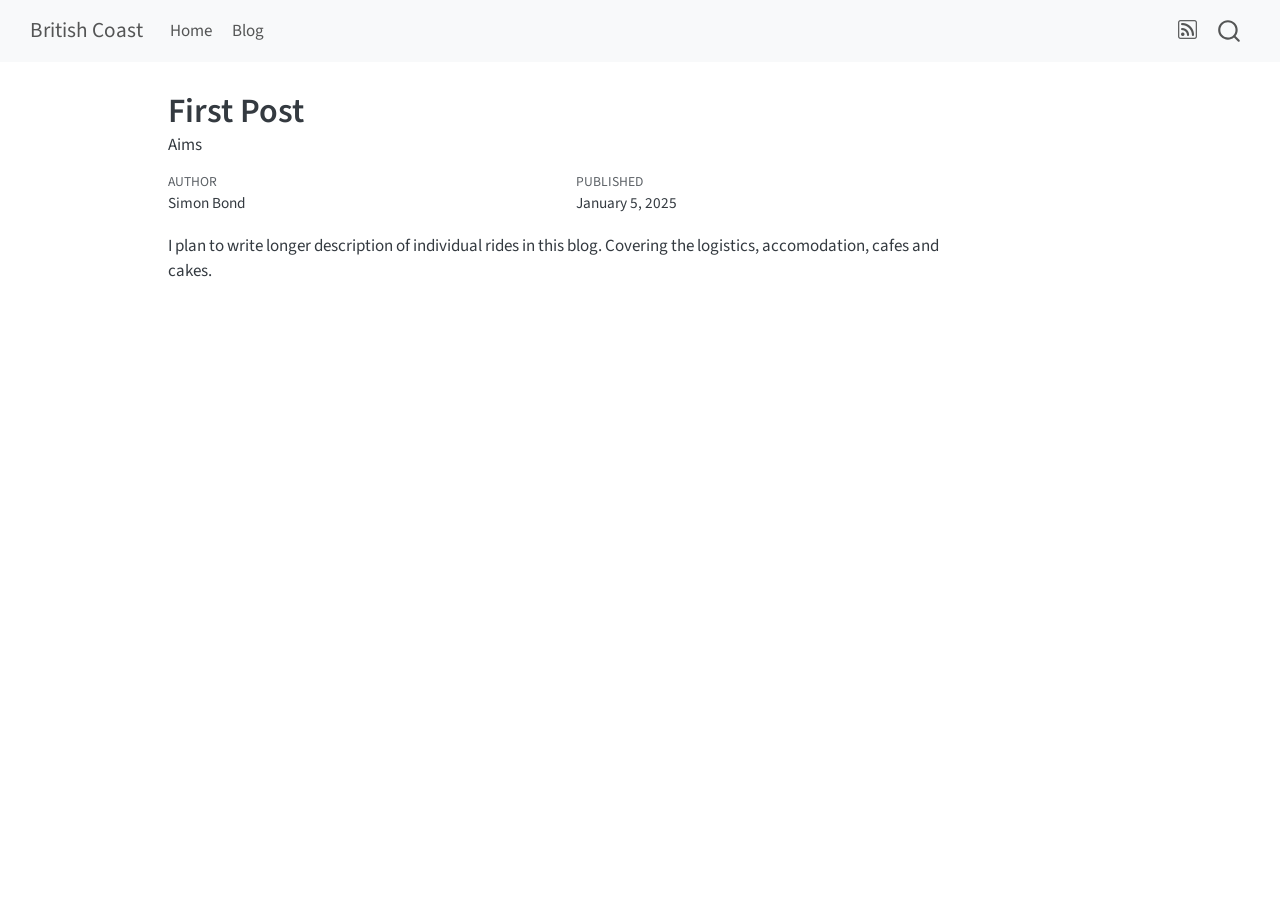
==== docs/posts/first_post.html @ 936933fe "adding a blog" ====
<!DOCTYPE html>
<html xmlns="http://www.w3.org/1999/xhtml" lang="en" xml:lang="en"><head>

<meta charset="utf-8">
<meta name="generator" content="quarto-1.5.57">

<meta name="viewport" content="width=device-width, initial-scale=1.0, user-scalable=yes">

<meta name="author" content="Simon Bond">
<meta name="dcterms.date" content="2025-01-05">
<meta name="description" content="Aims">

<title>First Post – British Coast</title>
<style>
code{white-space: pre-wrap;}
span.smallcaps{font-variant: small-caps;}
div.columns{display: flex; gap: min(4vw, 1.5em);}
div.column{flex: auto; overflow-x: auto;}
div.hanging-indent{margin-left: 1.5em; text-indent: -1.5em;}
ul.task-list{list-style: none;}
ul.task-list li input[type="checkbox"] {
  width: 0.8em;
  margin: 0 0.8em 0.2em -1em; /* quarto-specific, see https://github.com/quarto-dev/quarto-cli/issues/4556 */ 
  vertical-align: middle;
}
</style>


<script src="../site_libs/quarto-nav/quarto-nav.js"></script>
<script src="../site_libs/quarto-nav/headroom.min.js"></script>
<script src="../site_libs/clipboard/clipboard.min.js"></script>
<script src="../site_libs/quarto-search/autocomplete.umd.js"></script>
<script src="../site_libs/quarto-search/fuse.min.js"></script>
<script src="../site_libs/quarto-search/quarto-search.js"></script>
<meta name="quarto:offset" content="../">
<script src="../site_libs/quarto-html/quarto.js"></script>
<script src="../site_libs/quarto-html/popper.min.js"></script>
<script src="../site_libs/quarto-html/tippy.umd.min.js"></script>
<script src="../site_libs/quarto-html/anchor.min.js"></script>
<link href="../site_libs/quarto-html/tippy.css" rel="stylesheet">
<link href="../site_libs/quarto-html/quarto-syntax-highlighting.css" rel="stylesheet" id="quarto-text-highlighting-styles">
<script src="../site_libs/bootstrap/bootstrap.min.js"></script>
<link href="../site_libs/bootstrap/bootstrap-icons.css" rel="stylesheet">
<link href="../site_libs/bootstrap/bootstrap.min.css" rel="stylesheet" id="quarto-bootstrap" data-mode="light">
<script id="quarto-search-options" type="application/json">{
  "location": "navbar",
  "copy-button": false,
  "collapse-after": 3,
  "panel-placement": "end",
  "type": "overlay",
  "limit": 50,
  "keyboard-shortcut": [
    "f",
    "/",
    "s"
  ],
  "show-item-context": false,
  "language": {
    "search-no-results-text": "No results",
    "search-matching-documents-text": "matching documents",
    "search-copy-link-title": "Copy link to search",
    "search-hide-matches-text": "Hide additional matches",
    "search-more-match-text": "more match in this document",
    "search-more-matches-text": "more matches in this document",
    "search-clear-button-title": "Clear",
    "search-text-placeholder": "",
    "search-detached-cancel-button-title": "Cancel",
    "search-submit-button-title": "Submit",
    "search-label": "Search"
  }
}</script>


<link rel="stylesheet" href="../styles.css">
</head>

<body class="nav-fixed">

<div id="quarto-search-results"></div>
  <header id="quarto-header" class="headroom fixed-top">
    <nav class="navbar navbar-expand-lg " data-bs-theme="dark">
      <div class="navbar-container container-fluid">
      <div class="navbar-brand-container mx-auto">
    <a class="navbar-brand" href="../index.html">
    <span class="navbar-title">British Coast</span>
    </a>
  </div>
            <div id="quarto-search" class="" title="Search"></div>
          <button class="navbar-toggler" type="button" data-bs-toggle="collapse" data-bs-target="#navbarCollapse" aria-controls="navbarCollapse" role="menu" aria-expanded="false" aria-label="Toggle navigation" onclick="if (window.quartoToggleHeadroom) { window.quartoToggleHeadroom(); }">
  <span class="navbar-toggler-icon"></span>
</button>
          <div class="collapse navbar-collapse" id="navbarCollapse">
            <ul class="navbar-nav navbar-nav-scroll me-auto">
  <li class="nav-item">
    <a class="nav-link" href="../index.html"> 
<span class="menu-text">Home</span></a>
  </li>  
  <li class="nav-item">
    <a class="nav-link" href="../blog.html"> 
<span class="menu-text">Blog</span></a>
  </li>  
</ul>
            <ul class="navbar-nav navbar-nav-scroll ms-auto">
  <li class="nav-item compact">
    <a class="nav-link" href="../blog.xml"> <i class="bi bi-rss" role="img">
</i> 
<span class="menu-text"></span></a>
  </li>  
</ul>
          </div> <!-- /navcollapse -->
            <div class="quarto-navbar-tools">
</div>
      </div> <!-- /container-fluid -->
    </nav>
</header>
<!-- content -->
<div id="quarto-content" class="quarto-container page-columns page-rows-contents page-layout-article page-navbar">
<!-- sidebar -->
<!-- margin-sidebar -->
    <div id="quarto-margin-sidebar" class="sidebar margin-sidebar zindex-bottom">
        
    </div>
<!-- main -->
<main class="content" id="quarto-document-content">

<header id="title-block-header" class="quarto-title-block default">
<div class="quarto-title">
<h1 class="title">First Post</h1>
</div>

<div>
  <div class="description">
    Aims
  </div>
</div>


<div class="quarto-title-meta">

    <div>
    <div class="quarto-title-meta-heading">Author</div>
    <div class="quarto-title-meta-contents">
             <p>Simon Bond </p>
          </div>
  </div>
    
    <div>
    <div class="quarto-title-meta-heading">Published</div>
    <div class="quarto-title-meta-contents">
      <p class="date">January 5, 2025</p>
    </div>
  </div>
  
    
  </div>
  


</header>


<p>I plan to write longer description of individual rides in this blog. Covering the logistics, accomodation, cafes and cakes.</p>



</main> <!-- /main -->
<script id="quarto-html-after-body" type="application/javascript">
window.document.addEventListener("DOMContentLoaded", function (event) {
  const toggleBodyColorMode = (bsSheetEl) => {
    const mode = bsSheetEl.getAttribute("data-mode");
    const bodyEl = window.document.querySelector("body");
    if (mode === "dark") {
      bodyEl.classList.add("quarto-dark");
      bodyEl.classList.remove("quarto-light");
    } else {
      bodyEl.classList.add("quarto-light");
      bodyEl.classList.remove("quarto-dark");
    }
  }
  const toggleBodyColorPrimary = () => {
    const bsSheetEl = window.document.querySelector("link#quarto-bootstrap");
    if (bsSheetEl) {
      toggleBodyColorMode(bsSheetEl);
    }
  }
  toggleBodyColorPrimary();  
  const icon = "";
  const anchorJS = new window.AnchorJS();
  anchorJS.options = {
    placement: 'right',
    icon: icon
  };
  anchorJS.add('.anchored');
  const isCodeAnnotation = (el) => {
    for (const clz of el.classList) {
      if (clz.startsWith('code-annotation-')) {                     
        return true;
      }
    }
    return false;
  }
  const onCopySuccess = function(e) {
    // button target
    const button = e.trigger;
    // don't keep focus
    button.blur();
    // flash "checked"
    button.classList.add('code-copy-button-checked');
    var currentTitle = button.getAttribute("title");
    button.setAttribute("title", "Copied!");
    let tooltip;
    if (window.bootstrap) {
      button.setAttribute("data-bs-toggle", "tooltip");
      button.setAttribute("data-bs-placement", "left");
      button.setAttribute("data-bs-title", "Copied!");
      tooltip = new bootstrap.Tooltip(button, 
        { trigger: "manual", 
          customClass: "code-copy-button-tooltip",
          offset: [0, -8]});
      tooltip.show();    
    }
    setTimeout(function() {
      if (tooltip) {
        tooltip.hide();
        button.removeAttribute("data-bs-title");
        button.removeAttribute("data-bs-toggle");
        button.removeAttribute("data-bs-placement");
      }
      button.setAttribute("title", currentTitle);
      button.classList.remove('code-copy-button-checked');
    }, 1000);
    // clear code selection
    e.clearSelection();
  }
  const getTextToCopy = function(trigger) {
      const codeEl = trigger.previousElementSibling.cloneNode(true);
      for (const childEl of codeEl.children) {
        if (isCodeAnnotation(childEl)) {
          childEl.remove();
        }
      }
      return codeEl.innerText;
  }
  const clipboard = new window.ClipboardJS('.code-copy-button:not([data-in-quarto-modal])', {
    text: getTextToCopy
  });
  clipboard.on('success', onCopySuccess);
  if (window.document.getElementById('quarto-embedded-source-code-modal')) {
    // For code content inside modals, clipBoardJS needs to be initialized with a container option
    // TODO: Check when it could be a function (https://github.com/zenorocha/clipboard.js/issues/860)
    const clipboardModal = new window.ClipboardJS('.code-copy-button[data-in-quarto-modal]', {
      text: getTextToCopy,
      container: window.document.getElementById('quarto-embedded-source-code-modal')
    });
    clipboardModal.on('success', onCopySuccess);
  }
    var localhostRegex = new RegExp(/^(?:http|https):\/\/localhost\:?[0-9]*\//);
    var mailtoRegex = new RegExp(/^mailto:/);
      var filterRegex = new RegExp("https:\/\/shug0131\.github\.io\/coastline\/");
    var isInternal = (href) => {
        return filterRegex.test(href) || localhostRegex.test(href) || mailtoRegex.test(href);
    }
    // Inspect non-navigation links and adorn them if external
 	var links = window.document.querySelectorAll('a[href]:not(.nav-link):not(.navbar-brand):not(.toc-action):not(.sidebar-link):not(.sidebar-item-toggle):not(.pagination-link):not(.no-external):not([aria-hidden]):not(.dropdown-item):not(.quarto-navigation-tool):not(.about-link)');
    for (var i=0; i<links.length; i++) {
      const link = links[i];
      if (!isInternal(link.href)) {
        // undo the damage that might have been done by quarto-nav.js in the case of
        // links that we want to consider external
        if (link.dataset.originalHref !== undefined) {
          link.href = link.dataset.originalHref;
        }
      }
    }
  function tippyHover(el, contentFn, onTriggerFn, onUntriggerFn) {
    const config = {
      allowHTML: true,
      maxWidth: 500,
      delay: 100,
      arrow: false,
      appendTo: function(el) {
          return el.parentElement;
      },
      interactive: true,
      interactiveBorder: 10,
      theme: 'quarto',
      placement: 'bottom-start',
    };
    if (contentFn) {
      config.content = contentFn;
    }
    if (onTriggerFn) {
      config.onTrigger = onTriggerFn;
    }
    if (onUntriggerFn) {
      config.onUntrigger = onUntriggerFn;
    }
    window.tippy(el, config); 
  }
  const noterefs = window.document.querySelectorAll('a[role="doc-noteref"]');
  for (var i=0; i<noterefs.length; i++) {
    const ref = noterefs[i];
    tippyHover(ref, function() {
      // use id or data attribute instead here
      let href = ref.getAttribute('data-footnote-href') || ref.getAttribute('href');
      try { href = new URL(href).hash; } catch {}
      const id = href.replace(/^#\/?/, "");
      const note = window.document.getElementById(id);
      if (note) {
        return note.innerHTML;
      } else {
        return "";
      }
    });
  }
  const xrefs = window.document.querySelectorAll('a.quarto-xref');
  const processXRef = (id, note) => {
    // Strip column container classes
    const stripColumnClz = (el) => {
      el.classList.remove("page-full", "page-columns");
      if (el.children) {
        for (const child of el.children) {
          stripColumnClz(child);
        }
      }
    }
    stripColumnClz(note)
    if (id === null || id.startsWith('sec-')) {
      // Special case sections, only their first couple elements
      const container = document.createElement("div");
      if (note.children && note.children.length > 2) {
        container.appendChild(note.children[0].cloneNode(true));
        for (let i = 1; i < note.children.length; i++) {
          const child = note.children[i];
          if (child.tagName === "P" && child.innerText === "") {
            continue;
          } else {
            container.appendChild(child.cloneNode(true));
            break;
          }
        }
        if (window.Quarto?.typesetMath) {
          window.Quarto.typesetMath(container);
        }
        return container.innerHTML
      } else {
        if (window.Quarto?.typesetMath) {
          window.Quarto.typesetMath(note);
        }
        return note.innerHTML;
      }
    } else {
      // Remove any anchor links if they are present
      const anchorLink = note.querySelector('a.anchorjs-link');
      if (anchorLink) {
        anchorLink.remove();
      }
      if (window.Quarto?.typesetMath) {
        window.Quarto.typesetMath(note);
      }
      // TODO in 1.5, we should make sure this works without a callout special case
      if (note.classList.contains("callout")) {
        return note.outerHTML;
      } else {
        return note.innerHTML;
      }
    }
  }
  for (var i=0; i<xrefs.length; i++) {
    const xref = xrefs[i];
    tippyHover(xref, undefined, function(instance) {
      instance.disable();
      let url = xref.getAttribute('href');
      let hash = undefined; 
      if (url.startsWith('#')) {
        hash = url;
      } else {
        try { hash = new URL(url).hash; } catch {}
      }
      if (hash) {
        const id = hash.replace(/^#\/?/, "");
        const note = window.document.getElementById(id);
        if (note !== null) {
          try {
            const html = processXRef(id, note.cloneNode(true));
            instance.setContent(html);
          } finally {
            instance.enable();
            instance.show();
          }
        } else {
          // See if we can fetch this
          fetch(url.split('#')[0])
          .then(res => res.text())
          .then(html => {
            const parser = new DOMParser();
            const htmlDoc = parser.parseFromString(html, "text/html");
            const note = htmlDoc.getElementById(id);
            if (note !== null) {
              const html = processXRef(id, note);
              instance.setContent(html);
            } 
          }).finally(() => {
            instance.enable();
            instance.show();
          });
        }
      } else {
        // See if we can fetch a full url (with no hash to target)
        // This is a special case and we should probably do some content thinning / targeting
        fetch(url)
        .then(res => res.text())
        .then(html => {
          const parser = new DOMParser();
          const htmlDoc = parser.parseFromString(html, "text/html");
          const note = htmlDoc.querySelector('main.content');
          if (note !== null) {
            // This should only happen for chapter cross references
            // (since there is no id in the URL)
            // remove the first header
            if (note.children.length > 0 && note.children[0].tagName === "HEADER") {
              note.children[0].remove();
            }
            const html = processXRef(null, note);
            instance.setContent(html);
          } 
        }).finally(() => {
          instance.enable();
          instance.show();
        });
      }
    }, function(instance) {
    });
  }
      let selectedAnnoteEl;
      const selectorForAnnotation = ( cell, annotation) => {
        let cellAttr = 'data-code-cell="' + cell + '"';
        let lineAttr = 'data-code-annotation="' +  annotation + '"';
        const selector = 'span[' + cellAttr + '][' + lineAttr + ']';
        return selector;
      }
      const selectCodeLines = (annoteEl) => {
        const doc = window.document;
        const targetCell = annoteEl.getAttribute("data-target-cell");
        const targetAnnotation = annoteEl.getAttribute("data-target-annotation");
        const annoteSpan = window.document.querySelector(selectorForAnnotation(targetCell, targetAnnotation));
        const lines = annoteSpan.getAttribute("data-code-lines").split(",");
        const lineIds = lines.map((line) => {
          return targetCell + "-" + line;
        })
        let top = null;
        let height = null;
        let parent = null;
        if (lineIds.length > 0) {
            //compute the position of the single el (top and bottom and make a div)
            const el = window.document.getElementById(lineIds[0]);
            top = el.offsetTop;
            height = el.offsetHeight;
            parent = el.parentElement.parentElement;
          if (lineIds.length > 1) {
            const lastEl = window.document.getElementById(lineIds[lineIds.length - 1]);
            const bottom = lastEl.offsetTop + lastEl.offsetHeight;
            height = bottom - top;
          }
          if (top !== null && height !== null && parent !== null) {
            // cook up a div (if necessary) and position it 
            let div = window.document.getElementById("code-annotation-line-highlight");
            if (div === null) {
              div = window.document.createElement("div");
              div.setAttribute("id", "code-annotation-line-highlight");
              div.style.position = 'absolute';
              parent.appendChild(div);
            }
            div.style.top = top - 2 + "px";
            div.style.height = height + 4 + "px";
            div.style.left = 0;
            let gutterDiv = window.document.getElementById("code-annotation-line-highlight-gutter");
            if (gutterDiv === null) {
              gutterDiv = window.document.createElement("div");
              gutterDiv.setAttribute("id", "code-annotation-line-highlight-gutter");
              gutterDiv.style.position = 'absolute';
              const codeCell = window.document.getElementById(targetCell);
              const gutter = codeCell.querySelector('.code-annotation-gutter');
              gutter.appendChild(gutterDiv);
            }
            gutterDiv.style.top = top - 2 + "px";
            gutterDiv.style.height = height + 4 + "px";
          }
          selectedAnnoteEl = annoteEl;
        }
      };
      const unselectCodeLines = () => {
        const elementsIds = ["code-annotation-line-highlight", "code-annotation-line-highlight-gutter"];
        elementsIds.forEach((elId) => {
          const div = window.document.getElementById(elId);
          if (div) {
            div.remove();
          }
        });
        selectedAnnoteEl = undefined;
      };
        // Handle positioning of the toggle
    window.addEventListener(
      "resize",
      throttle(() => {
        elRect = undefined;
        if (selectedAnnoteEl) {
          selectCodeLines(selectedAnnoteEl);
        }
      }, 10)
    );
    function throttle(fn, ms) {
    let throttle = false;
    let timer;
      return (...args) => {
        if(!throttle) { // first call gets through
            fn.apply(this, args);
            throttle = true;
        } else { // all the others get throttled
            if(timer) clearTimeout(timer); // cancel #2
            timer = setTimeout(() => {
              fn.apply(this, args);
              timer = throttle = false;
            }, ms);
        }
      };
    }
      // Attach click handler to the DT
      const annoteDls = window.document.querySelectorAll('dt[data-target-cell]');
      for (const annoteDlNode of annoteDls) {
        annoteDlNode.addEventListener('click', (event) => {
          const clickedEl = event.target;
          if (clickedEl !== selectedAnnoteEl) {
            unselectCodeLines();
            const activeEl = window.document.querySelector('dt[data-target-cell].code-annotation-active');
            if (activeEl) {
              activeEl.classList.remove('code-annotation-active');
            }
            selectCodeLines(clickedEl);
            clickedEl.classList.add('code-annotation-active');
          } else {
            // Unselect the line
            unselectCodeLines();
            clickedEl.classList.remove('code-annotation-active');
          }
        });
      }
  const findCites = (el) => {
    const parentEl = el.parentElement;
    if (parentEl) {
      const cites = parentEl.dataset.cites;
      if (cites) {
        return {
          el,
          cites: cites.split(' ')
        };
      } else {
        return findCites(el.parentElement)
      }
    } else {
      return undefined;
    }
  };
  var bibliorefs = window.document.querySelectorAll('a[role="doc-biblioref"]');
  for (var i=0; i<bibliorefs.length; i++) {
    const ref = bibliorefs[i];
    const citeInfo = findCites(ref);
    if (citeInfo) {
      tippyHover(citeInfo.el, function() {
        var popup = window.document.createElement('div');
        citeInfo.cites.forEach(function(cite) {
          var citeDiv = window.document.createElement('div');
          citeDiv.classList.add('hanging-indent');
          citeDiv.classList.add('csl-entry');
          var biblioDiv = window.document.getElementById('ref-' + cite);
          if (biblioDiv) {
            citeDiv.innerHTML = biblioDiv.innerHTML;
          }
          popup.appendChild(citeDiv);
        });
        return popup.innerHTML;
      });
    }
  }
});
</script>
</div> <!-- /content -->




</body></html>
---- docs/site_libs/quarto-html/tippy.css ----
.tippy-box[data-animation=fade][data-state=hidden]{opacity:0}[data-tippy-root]{max-width:calc(100vw - 10px)}.tippy-box{position:relative;background-color:#333;color:#fff;border-radius:4px;font-size:14px;line-height:1.4;white-space:normal;outline:0;transition-property:transform,visibility,opacity}.tippy-box[data-placement^=top]>.tippy-arrow{bottom:0}.tippy-box[data-placement^=top]>.tippy-arrow:before{bottom:-7px;left:0;border-width:8px 8px 0;border-top-color:initial;transform-origin:center top}.tippy-box[data-placement^=bottom]>.tippy-arrow{top:0}.tippy-box[data-placement^=bottom]>.tippy-arrow:before{top:-7px;left:0;border-width:0 8px 8px;border-bottom-color:initial;transform-origin:center bottom}.tippy-box[data-placement^=left]>.tippy-arrow{right:0}.tippy-box[data-placement^=left]>.tippy-arrow:before{border-width:8px 0 8px 8px;border-left-color:initial;right:-7px;transform-origin:center left}.tippy-box[data-placement^=right]>.tippy-arrow{left:0}.tippy-box[data-placement^=right]>.tippy-arrow:before{left:-7px;border-width:8px 8px 8px 0;border-right-color:initial;transform-origin:center right}.tippy-box[data-inertia][data-state=visible]{transition-timing-function:cubic-bezier(.54,1.5,.38,1.11)}.tippy-arrow{width:16px;height:16px;color:#333}.tippy-arrow:before{content:"";position:absolute;border-color:transparent;border-style:solid}.tippy-content{position:relative;padding:5px 9px;z-index:1}
---- docs/site_libs/quarto-html/quarto-syntax-highlighting.css ----
/* quarto syntax highlight colors */
:root {
  --quarto-hl-ot-color: #003B4F;
  --quarto-hl-at-color: #657422;
  --quarto-hl-ss-color: #20794D;
  --quarto-hl-an-color: #5E5E5E;
  --quarto-hl-fu-color: #4758AB;
  --quarto-hl-st-color: #20794D;
  --quarto-hl-cf-color: #003B4F;
  --quarto-hl-op-color: #5E5E5E;
  --quarto-hl-er-color: #AD0000;
  --quarto-hl-bn-color: #AD0000;
  --quarto-hl-al-color: #AD0000;
  --quarto-hl-va-color: #111111;
  --quarto-hl-bu-color: inherit;
  --quarto-hl-ex-color: inherit;
  --quarto-hl-pp-color: #AD0000;
  --quarto-hl-in-color: #5E5E5E;
  --quarto-hl-vs-color: #20794D;
  --quarto-hl-wa-color: #5E5E5E;
  --quarto-hl-do-color: #5E5E5E;
  --quarto-hl-im-color: #00769E;
  --quarto-hl-ch-color: #20794D;
  --quarto-hl-dt-color: #AD0000;
  --quarto-hl-fl-color: #AD0000;
  --quarto-hl-co-color: #5E5E5E;
  --quarto-hl-cv-color: #5E5E5E;
  --quarto-hl-cn-color: #8f5902;
  --quarto-hl-sc-color: #5E5E5E;
  --quarto-hl-dv-color: #AD0000;
  --quarto-hl-kw-color: #003B4F;
}

/* other quarto variables */
:root {
  --quarto-font-monospace: SFMono-Regular, Menlo, Monaco, Consolas, "Liberation Mono", "Courier New", monospace;
}

pre > code.sourceCode > span {
  color: #003B4F;
}

code span {
  color: #003B4F;
}

code.sourceCode > span {
  color: #003B4F;
}

div.sourceCode,
div.sourceCode pre.sourceCode {
  color: #003B4F;
}

code span.ot {
  color: #003B4F;
  font-style: inherit;
}

code span.at {
  color: #657422;
  font-style: inherit;
}

code span.ss {
  color: #20794D;
  font-style: inherit;
}

code span.an {
  color: #5E5E5E;
  font-style: inherit;
}

code span.fu {
  color: #4758AB;
  font-style: inherit;
}

code span.st {
  color: #20794D;
  font-style: inherit;
}

code span.cf {
  color: #003B4F;
  font-weight: bold;
  font-style: inherit;
}

code span.op {
  color: #5E5E5E;
  font-style: inherit;
}

code span.er {
  color: #AD0000;
  font-style: inherit;
}

code span.bn {
  color: #AD0000;
  font-style: inherit;
}

code span.al {
  color: #AD0000;
  font-style: inherit;
}

code span.va {
  color: #111111;
  font-style: inherit;
}

code span.bu {
  font-style: inherit;
}

code span.ex {
  font-style: inherit;
}

code span.pp {
  color: #AD0000;
  font-style: inherit;
}

code span.in {
  color: #5E5E5E;
  font-style: inherit;
}

code span.vs {
  color: #20794D;
  font-style: inherit;
}

code span.wa {
  color: #5E5E5E;
  font-style: italic;
}

code span.do {
  color: #5E5E5E;
  font-style: italic;
}

code span.im {
  color: #00769E;
  font-style: inherit;
}

code span.ch {
  color: #20794D;
  font-style: inherit;
}

code span.dt {
  color: #AD0000;
  font-style: inherit;
}

code span.fl {
  color: #AD0000;
  font-style: inherit;
}

code span.co {
  color: #5E5E5E;
  font-style: inherit;
}

code span.cv {
  color: #5E5E5E;
  font-style: italic;
}

code span.cn {
  color: #8f5902;
  font-style: inherit;
}

code span.sc {
  color: #5E5E5E;
  font-style: inherit;
}

code span.dv {
  color: #AD0000;
  font-style: inherit;
}

code span.kw {
  color: #003B4F;
  font-weight: bold;
  font-style: inherit;
}

.prevent-inlining {
  content: "</";
}

/*# sourceMappingURL=debc5d5d77c3f9108843748ff7464032.css.map */
---- docs/styles.css ----
/* css styles */
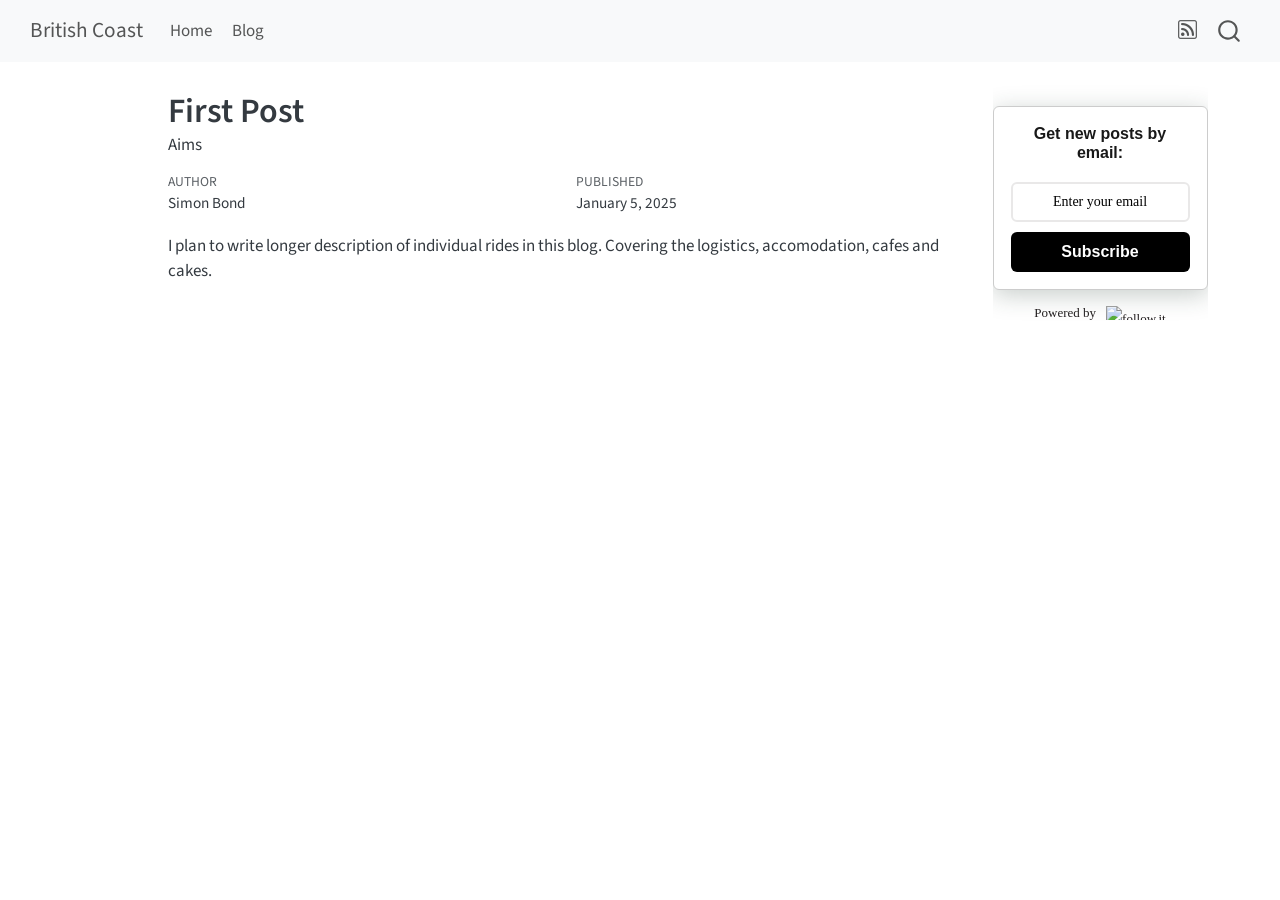
==== commit c31051b6: "update with new rides" ====
--- a/docs/posts/first_post.html
+++ b/docs/posts/first_post.html
@@ -117,7 +117,100 @@
 <div id="quarto-content" class="quarto-container page-columns page-rows-contents page-layout-article page-navbar">
 <!-- sidebar -->
 <!-- margin-sidebar -->
-    <div id="quarto-margin-sidebar" class="sidebar margin-sidebar zindex-bottom">
+    <div id="quarto-margin-sidebar" class="sidebar margin-sidebar"><div class="quarto-margin-header"><div class="margin-header-item">
+<style>
+    .followit--follow-form-container[attr-a][attr-b][attr-c][attr-d][attr-e][attr-f] .form-preview {
+  display: flex !important;
+  flex-direction: column !important;
+  justify-content: center !important;
+  margin-top: 30px !important;
+  padding: clamp(17px, 5%, 40px) clamp(17px, 7%, 50px) !important;
+  max-width: none !important;
+  border-radius: 6px !important;
+  box-shadow: 0 5px 25px rgba(34, 60, 47, 0.25) !important;
+}
+.followit--follow-form-container[attr-a][attr-b][attr-c][attr-d][attr-e][attr-f] .form-preview,
+.followit--follow-form-container[attr-a][attr-b][attr-c][attr-d][attr-e][attr-f] .form-preview *{
+  box-sizing: border-box !important;
+}
+.followit--follow-form-container[attr-a][attr-b][attr-c][attr-d][attr-e][attr-f] .form-preview .preview-heading {
+  width: 100% !important;
+}
+.followit--follow-form-container[attr-a][attr-b][attr-c][attr-d][attr-e][attr-f] .form-preview .preview-heading h5{
+  margin-top: 0 !important;
+  margin-bottom: 0 !important;
+}
+.followit--follow-form-container[attr-a][attr-b][attr-c][attr-d][attr-e][attr-f] .form-preview .preview-input-field {
+  margin-top: 20px !important;
+  width: 100% !important;
+}
+.followit--follow-form-container[attr-a][attr-b][attr-c][attr-d][attr-e][attr-f] .form-preview .preview-input-field input {
+  width: 100% !important;
+  height: 40px !important;
+  border-radius: 6px !important;
+  border: 2px solid #e9e8e8 !important;
+  background-color: #fff;
+  outline: none !important;
+}
+.followit--follow-form-container[attr-a][attr-b][attr-c][attr-d][attr-e][attr-f] .form-preview .preview-input-field input {
+  color: #000000 !important;
+  font-family: "Montserrat" !important;
+  font-size: 14px;
+  font-weight: 400;
+  line-height: 20px;
+  text-align: center;
+}
+.followit--follow-form-container[attr-a][attr-b][attr-c][attr-d][attr-e][attr-f] .form-preview .preview-input-field input::placeholder {
+  color: #000000 !important;
+  opacity: 1 !important;
+}
+
+.followit--follow-form-container[attr-a][attr-b][attr-c][attr-d][attr-e][attr-f] .form-preview .preview-input-field input:-ms-input-placeholder {
+  color: #000000 !important;
+}
+
+.followit--follow-form-container[attr-a][attr-b][attr-c][attr-d][attr-e][attr-f] .form-preview .preview-input-field input::-ms-input-placeholder {
+  color: #000000 !important;
+}
+.followit--follow-form-container[attr-a][attr-b][attr-c][attr-d][attr-e][attr-f] .form-preview .preview-submit-button {
+  margin-top: 10px !important;
+  width: 100% !important;
+}
+.followit--follow-form-container[attr-a][attr-b][attr-c][attr-d][attr-e][attr-f] .form-preview .preview-submit-button button {
+  width: 100% !important;
+  height: 40px !important;
+  border: 0 !important;
+  border-radius: 6px !important;
+  line-height: 0px !important;
+}
+.followit--follow-form-container[attr-a][attr-b][attr-c][attr-d][attr-e][attr-f] .form-preview .preview-submit-button button:hover {
+  cursor: pointer !important;
+}
+.followit--follow-form-container[attr-a][attr-b][attr-c][attr-d][attr-e][attr-f] .powered-by-line {
+  color: #231f20 !important;
+  font-family: "Montserrat" !important;
+  font-size: 13px !important;
+  font-weight: 400 !important;
+  line-height: 25px !important;
+  text-align: center !important;
+  text-decoration: none !important;
+  display: flex !important;
+  width: 100% !important;
+  justify-content: center !important;
+  align-items: center !important;
+  margin-top: 10px !important;
+}
+.followit--follow-form-container[attr-a][attr-b][attr-c][attr-d][attr-e][attr-f] .powered-by-line img {
+  margin-left: 10px !important;
+  height: 1.13em !important;
+  max-height: 1.13em !important;
+}
+
+  </style>
+  <div class="followit--follow-form-container" attr-a="" attr-b="" attr-c="" attr-d="" attr-e="" attr-f="">
+    <form data-v-62cf1fb8="" action="https://api.follow.it/subscription-form/[base64]/8" method="post"><div data-v-62cf1fb8="" class="form-preview" style="background-color: rgb(255, 255, 255); position: relative; border-style: solid; border-width: 1px; border-color: rgb(204, 204, 204);"><div data-v-62cf1fb8="" class="preview-heading"><h5 data-v-62cf1fb8="" style="text-transform: none !important; font-family: Arial; font-weight: bold; color: rgb(0, 0, 0); font-size: 16px; text-align: center;">Get new posts by email:</h5></div><div data-v-62cf1fb8="" class="preview-input-field"><input data-v-62cf1fb8="" type="email" name="email" required="" placeholder="Enter your email" spellcheck="false" style="text-transform: none !important; font-family: Arial; font-weight: normal; color: rgb(0, 0, 0); font-size: 14px; text-align: center; background-color: rgb(255, 255, 255);"></div><div data-v-62cf1fb8="" class="preview-submit-button"><button data-v-62cf1fb8="" type="submit" style="text-transform: none !important; font-family: Arial; font-weight: bold; color: rgb(255, 255, 255); font-size: 16px; text-align: center; background-color: rgb(0, 0, 0);">Subscribe</button></div></div></form><a href="https://follow.it" class="powered-by-line">Powered by <img src="https://follow.it/static/img/colored-logo.svg" alt="follow.it" height="17px"></a>
+  </div>
+</div></div>
         
     </div>
 <!-- main -->
